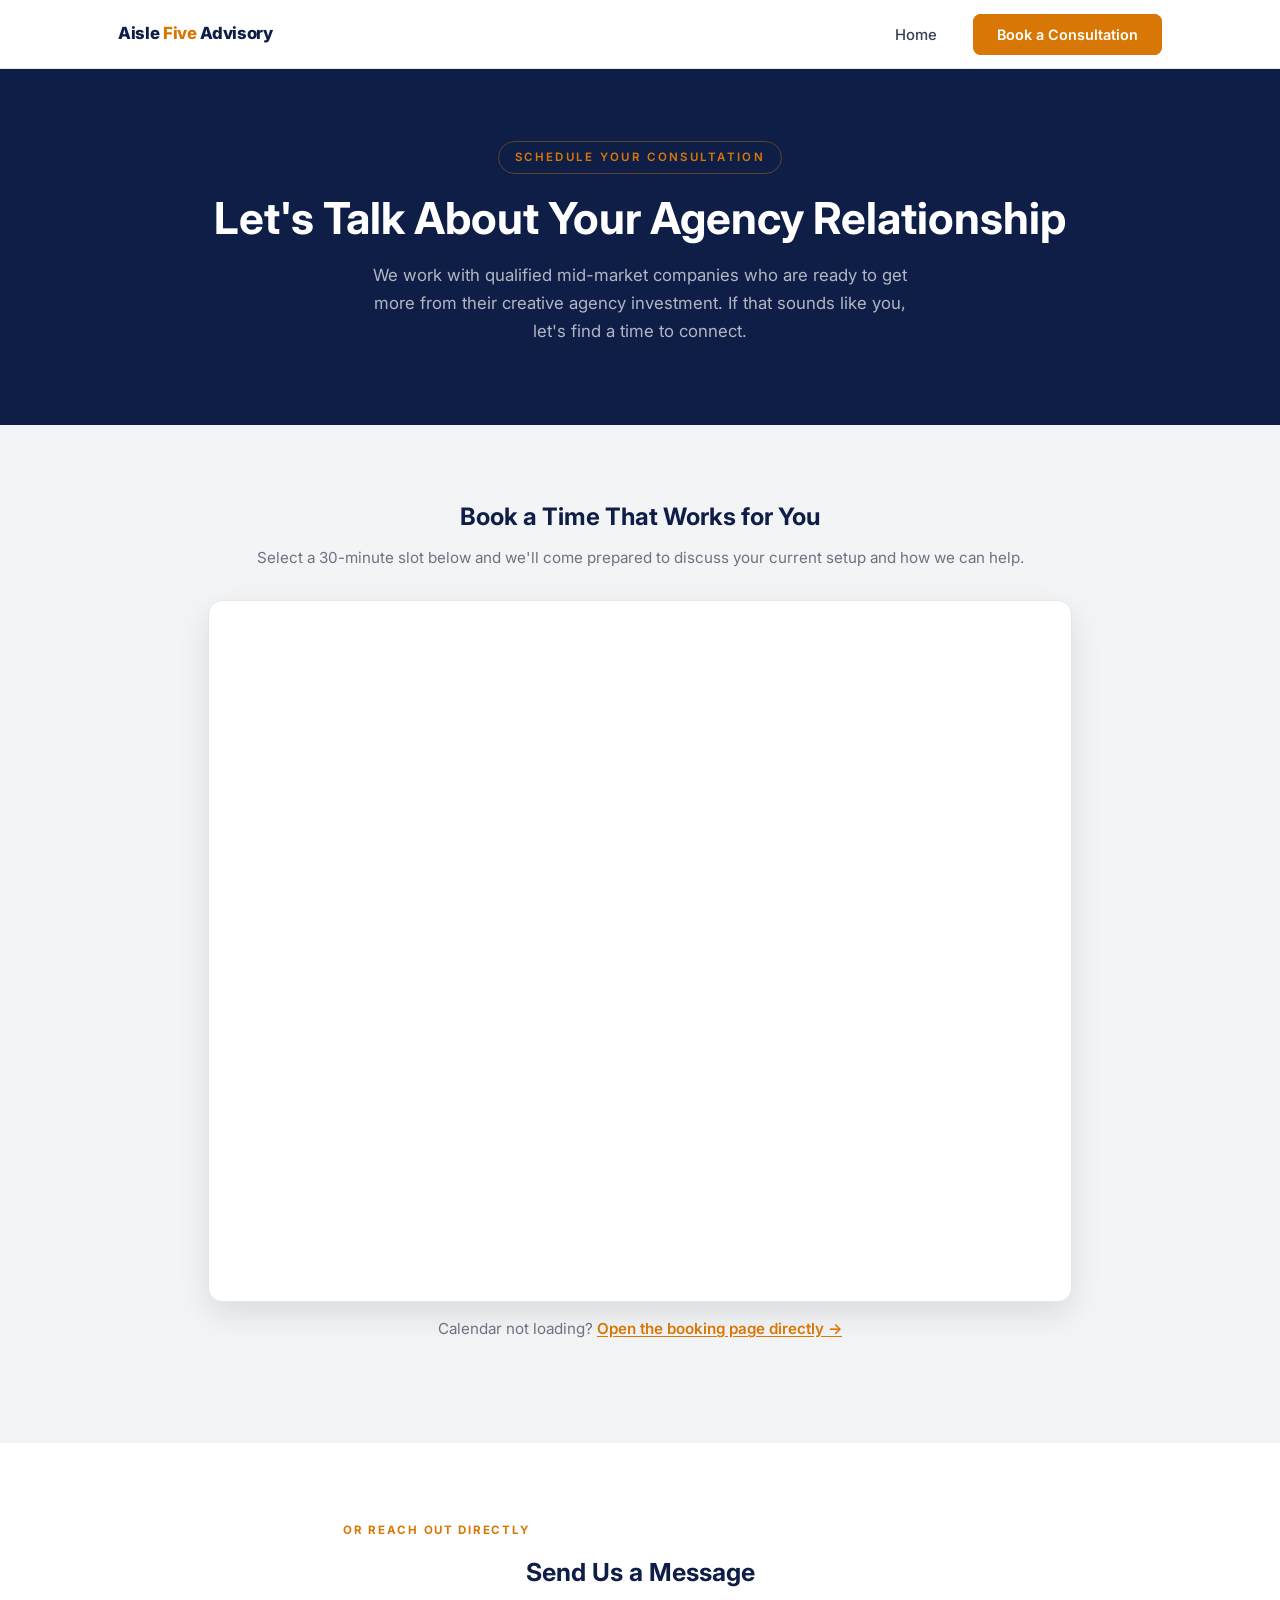
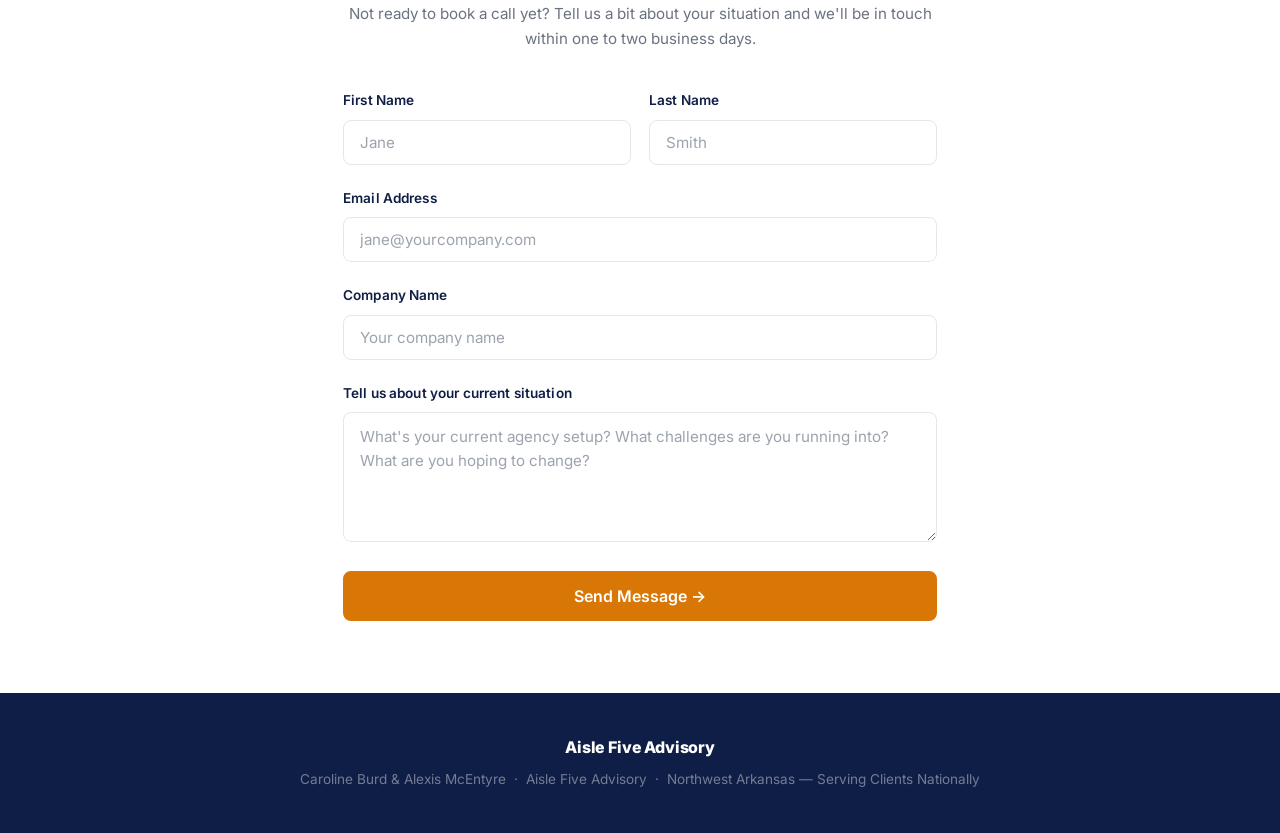
==== contact.html @ 9c091490 "Add files via upload" ====
<!DOCTYPE html>
<html lang="en">
<head>
  <meta charset="UTF-8">
  <meta name="viewport" content="width=device-width, initial-scale=1.0">
  <meta name="description" content="Schedule a consultation with Aisle Five Advisory. Book time directly or send us a message.">
  <title>Aisle Five Advisory | Book a Consultation</title>
  <link rel="preconnect" href="https://fonts.googleapis.com">
  <link rel="preconnect" href="https://fonts.gstatic.com" crossorigin>
  <link href="https://fonts.googleapis.com/css2?family=Inter:wght@300;400;500;600;700;800&display=swap" rel="stylesheet">
  <link rel="stylesheet" href="style.css">
</head>
<body>

  <!-- =====================================================
       NAVIGATION
       ===================================================== -->
  <header class="nav-header" id="nav-header">
    <nav class="nav-container" role="navigation" aria-label="Main navigation">
      <a href="index.html" class="nav-logo">Aisle <span>Five</span> Advisory</a>

      <button
        class="nav-toggle"
        id="nav-toggle"
        aria-label="Toggle navigation menu"
        aria-expanded="false"
        aria-controls="nav-menu">
        <span></span><span></span><span></span>
      </button>

      <ul class="nav-menu" id="nav-menu">
        <li><a href="index.html"   class="nav-link">Home</a></li>
        <li><a href="contact.html" class="nav-cta active">Book a Consultation</a></li>
      </ul>
    </nav>
  </header>

  <main>

    <!-- =====================================================
         CONTACT HERO
         ===================================================== -->
    <section class="contact-hero" aria-label="Contact hero">
      <span class="hero-eyebrow">Schedule Your Consultation</span>
      <h1>Let's Talk About Your Agency Relationship</h1>
      <p>
        We work with qualified mid-market companies who are ready to get more from their
        creative agency investment. If that sounds like you, let's find a time to connect.
      </p>
    </section>

    <!-- =====================================================
         CALENDAR EMBED
         ===================================================== -->
    <section class="calendar-section section-gray" aria-labelledby="calendar-heading">
      <div class="calendar-wrapper">
        <h2 id="calendar-heading">Book a Time That Works for You</h2>
        <p>
          Select a 30-minute slot below and we'll come prepared to discuss your current
          setup and how we can help.
        </p>

        <div class="calendar-embed">
          <iframe
            src="https://calendar.app.google/kXD8Nf6f4nj9oD3R9"
            title="Schedule a consultation with Aisle Five Advisory"
            loading="lazy"
            allowfullscreen>
          </iframe>
        </div>

        <p class="calendar-note">
          Calendar not loading?
          <a href="https://calendar.app.google/kXD8Nf6f4nj9oD3R9" target="_blank" rel="noopener noreferrer">
            Open the booking page directly &rarr;
          </a>
        </p>
      </div>
    </section>

    <!-- =====================================================
         CONTACT FORM
         ===================================================== -->
    <section class="contact-form-section" aria-labelledby="form-heading">
      <div class="contact-form-wrapper">
        <span class="section-label">Or Reach Out Directly</span>
        <h2 id="form-heading">Send Us a Message</h2>
        <p>
          Not ready to book a call yet? Tell us a bit about your situation and
          we'll be in touch within one to two business days.
        </p>

        <form id="contact-form" novalidate aria-label="Contact form">

          <div class="form-row">
            <div class="form-group">
              <label for="first-name">First Name</label>
              <input
                type="text"
                id="first-name"
                name="first_name"
                placeholder="Jane"
                required
                autocomplete="given-name">
            </div>
            <div class="form-group">
              <label for="last-name">Last Name</label>
              <input
                type="text"
                id="last-name"
                name="last_name"
                placeholder="Smith"
                required
                autocomplete="family-name">
            </div>
          </div>

          <div class="form-group">
            <label for="email">Email Address</label>
            <input
              type="email"
              id="email"
              name="email"
              placeholder="jane@yourcompany.com"
              required
              autocomplete="email">
          </div>

          <div class="form-group">
            <label for="company">Company Name</label>
            <input
              type="text"
              id="company"
              name="company"
              placeholder="Your company name"
              autocomplete="organization">
          </div>

          <div class="form-group">
            <label for="message">Tell us about your current situation</label>
            <textarea
              id="message"
              name="message"
              placeholder="What's your current agency setup? What challenges are you running into? What are you hoping to change?"
              required></textarea>
          </div>

          <div class="form-submit">
            <button type="submit" class="btn btn-amber">Send Message &rarr;</button>
          </div>

          <div class="form-success" id="form-success" role="alert" aria-live="polite">
            <strong>Message received!</strong> Thanks for reaching out — we'll be in touch
            within 1–2 business days.
          </div>

        </form>
      </div>
    </section>

  </main>

  <!-- =====================================================
       FOOTER
       ===================================================== -->
  <footer>
    <div class="container">
      <p class="footer-logo">Aisle Five Advisory</p>
      <p>
        Caroline Burd &amp; Alexis McEntyre &nbsp;&middot;&nbsp; Aisle Five Advisory
        &nbsp;&middot;&nbsp; Northwest Arkansas &mdash; Serving Clients Nationally
      </p>
    </div>
  </footer>

  <script src="script.js"></script>
</body>
</html>
---- style.css ----
/* ============================================================
   Aisle Five Advisory — style.css
   ============================================================ */

/* ── Google Fonts ───────────────────────────────────────── */
@import url('https://fonts.googleapis.com/css2?family=Inter:wght@300;400;500;600;700;800&display=swap');

/* ── Design Tokens ──────────────────────────────────────── */
:root {
  --navy:        #0F1E46;
  --amber:       #D97706;
  --amber-dark:  #B45309;
  --amber-light: rgba(217, 119, 6, 0.12);
  --gray-bg:     #F3F4F6;
  --white:       #ffffff;
  --text-body:   #374151;
  --text-muted:  #6b7280;
  --border:      #e5e7eb;
  --shadow-sm:   0 1px 3px rgba(0,0,0,0.08);
  --shadow:      0 4px 14px rgba(0,0,0,0.08);
  --shadow-lg:   0 12px 32px rgba(0,0,0,0.10);
  --radius:      8px;
  --radius-lg:   14px;
  --font:        'Inter', system-ui, -apple-system, sans-serif;
  --max-w:       1100px;
  --ease:        all 0.2s ease;
}

/* ── Reset ──────────────────────────────────────────────── */
*, *::before, *::after { box-sizing: border-box; margin: 0; padding: 0; }
html  { scroll-behavior: smooth; }
body  { font-family: var(--font); color: var(--text-body); line-height: 1.65;
        background: var(--white); -webkit-font-smoothing: antialiased; }
img   { max-width: 100%; display: block; }
a     { text-decoration: none; color: inherit; }
ul    { list-style: none; }
button { font-family: var(--font); }

/* ── Layout Helpers ─────────────────────────────────────── */
.container {
  max-width: var(--max-w);
  margin: 0 auto;
  padding: 0 28px;
}
.section        { padding: 92px 0; }
.section-gray   { background: var(--gray-bg); }
.section-navy   { background: var(--navy); }
.section-white  { background: var(--white); }

/* ── Typography Helpers ─────────────────────────────────── */
.section-label {
  display: inline-block;
  font-size: 0.72rem;
  font-weight: 700;
  letter-spacing: 0.15em;
  text-transform: uppercase;
  color: var(--amber);
  margin-bottom: 12px;
}
.section-title {
  font-size: clamp(1.75rem, 3.5vw, 2.55rem);
  font-weight: 700;
  line-height: 1.22;
  color: var(--navy);
  margin-bottom: 14px;
}
.section-title.light { color: var(--white); }
.section-subtitle {
  font-size: 1.02rem;
  color: var(--text-muted);
  max-width: 600px;
  line-height: 1.7;
  margin-bottom: 52px;
}
.section-subtitle.light { color: rgba(255,255,255,0.68); }

/* ── Buttons ────────────────────────────────────────────── */
.btn {
  display: inline-block;
  padding: 14px 30px;
  border-radius: var(--radius);
  font-size: 0.97rem;
  font-weight: 600;
  cursor: pointer;
  transition: var(--ease);
  border: 2px solid transparent;
  line-height: 1;
  white-space: nowrap;
}
.btn-amber {
  background: var(--amber);
  color: var(--white);
  border-color: var(--amber);
}
.btn-amber:hover {
  background: var(--amber-dark);
  border-color: var(--amber-dark);
  transform: translateY(-1px);
  box-shadow: 0 6px 20px rgba(217,119,6,0.32);
}
.btn-ghost-white {
  background: transparent;
  color: var(--white);
  border-color: rgba(255,255,255,0.55);
}
.btn-ghost-white:hover {
  background: rgba(255,255,255,0.09);
  border-color: var(--white);
}
.btn-navy {
  background: var(--navy);
  color: var(--white);
  border-color: var(--navy);
}
.btn-navy:hover {
  background: #162d6e;
  border-color: #162d6e;
  transform: translateY(-1px);
}

/* ============================================================
   NAVIGATION
   ============================================================ */
.nav-header {
  position: sticky;
  top: 0;
  z-index: 900;
  background: var(--white);
  border-bottom: 1px solid var(--border);
  transition: box-shadow 0.2s ease;
}
.nav-header.scrolled { box-shadow: 0 2px 16px rgba(0,0,0,0.09); }

.nav-container {
  display: flex;
  align-items: center;
  justify-content: space-between;
  max-width: var(--max-w);
  margin: 0 auto;
  padding: 0 28px;
  height: 68px;
}
.nav-logo {
  font-size: 1.05rem;
  font-weight: 800;
  color: var(--navy);
  letter-spacing: -0.02em;
  flex-shrink: 0;
}
.nav-logo span { color: var(--amber); }

.nav-menu {
  display: flex;
  align-items: center;
  gap: 36px;
}
.nav-link {
  font-size: 0.93rem;
  font-weight: 500;
  color: var(--text-body);
  transition: color 0.18s;
}
.nav-link:hover { color: var(--navy); }
.nav-link.active { color: var(--navy); font-weight: 600; }

.nav-cta {
  padding: 10px 22px;
  background: var(--amber);
  color: var(--white) !important;
  border-radius: var(--radius);
  font-weight: 600;
  font-size: 0.9rem;
  transition: var(--ease);
  border: 2px solid var(--amber);
}
.nav-cta:hover {
  background: var(--amber-dark);
  border-color: var(--amber-dark);
  transform: translateY(-1px);
}

.nav-toggle {
  display: none;
  flex-direction: column;
  justify-content: center;
  gap: 5px;
  background: none;
  border: none;
  cursor: pointer;
  padding: 6px;
  border-radius: 6px;
}
.nav-toggle span {
  display: block;
  width: 22px;
  height: 2px;
  background: var(--navy);
  border-radius: 2px;
  transition: var(--ease);
}
.nav-toggle.open span:nth-child(1) { transform: translateY(7px) rotate(45deg); }
.nav-toggle.open span:nth-child(2) { opacity: 0; transform: scaleX(0); }
.nav-toggle.open span:nth-child(3) { transform: translateY(-7px) rotate(-45deg); }

/* ============================================================
   HERO (index.html)
   ============================================================ */
.hero {
  background: var(--navy);
  padding: 110px 28px 120px;
  text-align: center;
  position: relative;
  overflow: hidden;
}
.hero::before {
  content: '';
  position: absolute;
  top: -40%; left: -15%;
  width: 55%; height: 180%;
  background: radial-gradient(ellipse, rgba(217,119,6,0.07) 0%, transparent 68%);
  pointer-events: none;
}
.hero::after {
  content: '';
  position: absolute;
  bottom: -30%; right: -10%;
  width: 50%; height: 150%;
  background: radial-gradient(ellipse, rgba(255,255,255,0.025) 0%, transparent 70%);
  pointer-events: none;
}
.hero-inner {
  position: relative;
  z-index: 1;
  max-width: 780px;
  margin: 0 auto;
}
.hero-eyebrow {
  display: inline-block;
  font-size: 0.72rem;
  font-weight: 600;
  letter-spacing: 0.2em;
  text-transform: uppercase;
  color: var(--amber);
  margin-bottom: 22px;
  padding: 6px 16px;
  border: 1px solid rgba(217,119,6,0.4);
  border-radius: 100px;
}
.hero h1 {
  font-size: clamp(2.4rem, 6.5vw, 4.2rem);
  font-weight: 800;
  color: var(--white);
  letter-spacing: -0.025em;
  line-height: 1.08;
  margin-bottom: 22px;
}
.hero-subtitle {
  font-size: clamp(1rem, 2vw, 1.22rem);
  color: rgba(255,255,255,0.72);
  max-width: 560px;
  margin: 0 auto 42px;
  line-height: 1.65;
}
.hero-actions {
  display: flex;
  gap: 14px;
  justify-content: center;
  flex-wrap: wrap;
}

/* ============================================================
   PAIN POINTS SECTION
   ============================================================ */
.pain-grid {
  display: grid;
  grid-template-columns: repeat(2, 1fr);
  gap: 22px;
}
.pain-card {
  background: var(--white);
  border: 1px solid var(--border);
  border-radius: var(--radius-lg);
  padding: 32px 28px;
  transition: var(--ease);
  position: relative;
  overflow: hidden;
}
.pain-card::after {
  content: '';
  position: absolute;
  top: 0; left: 0; right: 0;
  height: 3px;
  background: var(--amber);
  transform: scaleX(0);
  transform-origin: left;
  transition: transform 0.25s ease;
}
.pain-card:hover { box-shadow: var(--shadow-lg); transform: translateY(-3px); }
.pain-card:hover::after { transform: scaleX(1); }
.pain-icon {
  font-size: 1.65rem;
  margin-bottom: 14px;
  line-height: 1;
}
.pain-card h3 {
  font-size: 1rem;
  font-weight: 700;
  color: var(--navy);
  margin-bottom: 10px;
  line-height: 1.38;
}
.pain-card p {
  font-size: 0.91rem;
  color: var(--text-muted);
  line-height: 1.65;
}

/* ============================================================
   MARKET GAP SECTION
   ============================================================ */
.gap-grid {
  display: grid;
  grid-template-columns: 1fr 1fr;
  gap: 64px;
  align-items: center;
}
.gap-text h2 {
  font-size: clamp(1.7rem, 2.8vw, 2.3rem);
  font-weight: 700;
  color: var(--white);
  line-height: 1.24;
  margin-bottom: 20px;
}
.gap-text p {
  color: rgba(255,255,255,0.68);
  font-size: 0.97rem;
  line-height: 1.72;
  margin-bottom: 14px;
}
.gap-text p:last-child { margin-bottom: 0; }
.gap-callout {
  background: rgba(217,119,6,0.1);
  border: 1px solid rgba(217,119,6,0.28);
  border-radius: var(--radius-lg);
  padding: 32px 28px;
}
.gap-callout-label {
  font-size: 0.7rem;
  font-weight: 700;
  letter-spacing: 0.15em;
  text-transform: uppercase;
  color: var(--amber);
  margin-bottom: 20px;
  display: block;
}
.gap-item {
  display: flex;
  align-items: flex-start;
  gap: 12px;
  margin-bottom: 16px;
}
.gap-item:last-child { margin-bottom: 0; }
.gap-dot {
  width: 7px; height: 7px;
  border-radius: 50%;
  background: var(--amber);
  margin-top: 8px;
  flex-shrink: 0;
}
.gap-item p {
  color: rgba(255,255,255,0.78);
  font-size: 0.93rem;
  line-height: 1.55;
  margin: 0;
}

/* ============================================================
   COMPARISON TABLE
   ============================================================ */
.comp-table {
  border-radius: var(--radius-lg);
  overflow: hidden;
  box-shadow: var(--shadow-lg);
  border: 1px solid var(--border);
  margin-top: 48px;
}
.comp-thead {
  display: grid;
  grid-template-columns: 1.1fr 2fr 2fr;
  background: var(--navy);
}
.comp-th {
  padding: 15px 24px;
  font-size: 0.75rem;
  font-weight: 700;
  letter-spacing: 0.1em;
  text-transform: uppercase;
}
.th-stage  { color: rgba(255,255,255,0.35); }
.th-without { color: #fca5a5; border-left: 1px solid rgba(255,255,255,0.08); }
.th-with    { color: #6ee7b7; border-left: 1px solid rgba(255,255,255,0.08); }

.comp-tr {
  display: grid;
  grid-template-columns: 1.1fr 2fr 2fr;
  border-bottom: 1px solid var(--border);
}
.comp-tr:last-child { border-bottom: none; }
.comp-tr:nth-child(even) { background: #fafafa; }
.comp-tr:nth-child(odd)  { background: var(--white); }

.comp-td { padding: 20px 24px; font-size: 0.92rem; line-height: 1.55; }
.td-stage {
  font-weight: 700;
  font-size: 0.77rem;
  letter-spacing: 0.1em;
  text-transform: uppercase;
  color: var(--navy);
  display: flex;
  align-items: center;
}
.td-without {
  color: #7f1d1d;
  background: rgba(254,242,242,0.55) !important;
  border-left: 1px solid var(--border);
  border-right: 1px solid var(--border);
}
.td-with {
  color: #064e3b;
  background: rgba(236,253,245,0.55) !important;
}

/* ============================================================
   SERVICES SECTION
   ============================================================ */
.services-grid {
  display: grid;
  grid-template-columns: repeat(3, 1fr);
  gap: 22px;
}
.service-card {
  background: var(--white);
  border: 1px solid var(--border);
  border-radius: var(--radius-lg);
  padding: 36px 26px;
  transition: var(--ease);
}
.service-card:hover {
  box-shadow: var(--shadow-lg);
  transform: translateY(-4px);
  border-color: var(--amber);
}
.service-badge {
  display: inline-block;
  background: var(--navy);
  color: var(--amber);
  font-size: 0.68rem;
  font-weight: 800;
  letter-spacing: 0.16em;
  text-transform: uppercase;
  padding: 5px 12px;
  border-radius: 100px;
  margin-bottom: 18px;
}
.service-card h3 {
  font-size: 1.17rem;
  font-weight: 700;
  color: var(--navy);
  margin-bottom: 12px;
  line-height: 1.3;
}
.service-card > p {
  font-size: 0.92rem;
  color: var(--text-muted);
  line-height: 1.67;
  margin-bottom: 20px;
}
.service-features { display: flex; flex-direction: column; gap: 9px; }
.service-feature {
  display: flex;
  align-items: flex-start;
  gap: 9px;
  font-size: 0.87rem;
  color: var(--text-body);
  line-height: 1.45;
}
.service-feature::before {
  content: '→';
  color: var(--amber);
  font-weight: 700;
  flex-shrink: 0;
  margin-top: 1px;
}

/* ============================================================
   TEAM SECTION
   ============================================================ */
.team-grid {
  display: grid;
  grid-template-columns: repeat(2, 1fr);
  gap: 28px;
  max-width: 820px;
  margin: 0 auto;
}
.team-card {
  background: var(--white);
  border: 1px solid var(--border);
  border-radius: var(--radius-lg);
  padding: 38px 30px;
  text-align: center;
  transition: var(--ease);
}
.team-card:hover { box-shadow: var(--shadow-lg); transform: translateY(-3px); }
.team-avatar {
  width: 120px; height: 120px;
  border-radius: 50%;
  overflow: hidden;
  margin: 0 auto 22px;
  border: 3px solid var(--amber);
  box-shadow: 0 4px 16px rgba(0,0,0,0.12);
  flex-shrink: 0;
}
.team-avatar img {
  width: 100%;
  height: 100%;
  object-fit: cover;
  object-position: center top;
  display: block;
}
.team-card h3 {
  font-size: 1.18rem;
  font-weight: 700;
  color: var(--navy);
  margin-bottom: 5px;
}
.team-role {
  font-size: 0.78rem;
  font-weight: 700;
  color: var(--amber);
  text-transform: uppercase;
  letter-spacing: 0.1em;
  margin-bottom: 16px;
}
.team-card p { font-size: 0.91rem; color: var(--text-muted); line-height: 1.68; }

/* ============================================================
   CTA BANNER
   ============================================================ */
.cta-banner {
  background: var(--amber);
  padding: 72px 28px;
  text-align: center;
}
.cta-banner h2 {
  font-size: clamp(1.45rem, 3vw, 2.1rem);
  font-weight: 700;
  color: var(--white);
  margin-bottom: 12px;
  line-height: 1.28;
}
.cta-banner p {
  color: rgba(255,255,255,0.82);
  font-size: 1.02rem;
  margin-bottom: 32px;
}
.cta-banner .btn-navy { box-shadow: 0 6px 22px rgba(15,30,70,0.25); }

/* ============================================================
   FOOTER
   ============================================================ */
footer {
  background: var(--navy);
  padding: 42px 28px;
  text-align: center;
}
.footer-logo {
  font-size: 1rem;
  font-weight: 800;
  color: var(--white);
  margin-bottom: 8px;
  letter-spacing: -0.01em;
}
footer p {
  color: rgba(255,255,255,0.42);
  font-size: 0.85rem;
  line-height: 1.6;
}

/* ============================================================
   CONTACT PAGE — HERO
   ============================================================ */
.contact-hero {
  background: var(--navy);
  padding: 72px 28px 80px;
  text-align: center;
}
.contact-hero .hero-eyebrow { margin-bottom: 18px; }
.contact-hero h1 {
  font-size: clamp(1.75rem, 4vw, 2.75rem);
  font-weight: 700;
  color: var(--white);
  margin-bottom: 16px;
  line-height: 1.2;
}
.contact-hero p {
  color: rgba(255,255,255,0.68);
  font-size: 1.05rem;
  max-width: 560px;
  margin: 0 auto;
  line-height: 1.68;
}

/* ── Calendar Embed ─────────────────────────────────────── */
.calendar-section { padding: 72px 0; }
.calendar-wrapper {
  max-width: 920px;
  margin: 0 auto;
  padding: 0 28px;
}
.calendar-wrapper h2 {
  font-size: 1.5rem;
  font-weight: 700;
  color: var(--navy);
  text-align: center;
  margin-bottom: 8px;
}
.calendar-wrapper > p {
  text-align: center;
  color: var(--text-muted);
  font-size: 0.95rem;
  margin-bottom: 30px;
}
.calendar-embed {
  border-radius: var(--radius-lg);
  overflow: hidden;
  box-shadow: var(--shadow-lg);
  border: 1px solid var(--border);
  background: var(--white);
}
.calendar-embed iframe {
  display: block;
  width: 100%;
  height: 700px;
  border: none;
}
.calendar-note {
  text-align: center;
  margin-top: 14px;
  font-size: 0.87rem;
  color: var(--text-muted);
}
.calendar-note a {
  color: var(--amber);
  font-weight: 600;
  text-decoration: underline;
  text-underline-offset: 2px;
}
.calendar-note a:hover { color: var(--amber-dark); }

/* ── Contact Form ───────────────────────────────────────── */
.contact-form-section { padding: 72px 0; }
.contact-form-wrapper {
  max-width: 650px;
  margin: 0 auto;
  padding: 0 28px;
}
.contact-form-wrapper h2 {
  font-size: 1.55rem;
  font-weight: 700;
  color: var(--navy);
  text-align: center;
  margin-bottom: 8px;
}
.contact-form-wrapper > p {
  text-align: center;
  color: var(--text-muted);
  font-size: 0.95rem;
  margin-bottom: 38px;
}
.form-row {
  display: grid;
  grid-template-columns: 1fr 1fr;
  gap: 18px;
}
.form-group { margin-bottom: 22px; }
.form-group label {
  display: block;
  font-size: 0.85rem;
  font-weight: 600;
  color: var(--navy);
  margin-bottom: 8px;
  letter-spacing: 0.01em;
}
.form-group input,
.form-group textarea {
  width: 100%;
  padding: 12px 16px;
  border: 1.5px solid var(--border);
  border-radius: var(--radius);
  font-family: var(--font);
  font-size: 0.95rem;
  color: var(--text-body);
  background: var(--white);
  transition: border-color 0.2s, box-shadow 0.2s;
  outline: none;
  -webkit-appearance: none;
}
.form-group input::placeholder,
.form-group textarea::placeholder { color: #9ca3af; }
.form-group input:focus,
.form-group textarea:focus {
  border-color: var(--amber);
  box-shadow: 0 0 0 3px rgba(217,119,6,0.1);
}
.form-group input.error,
.form-group textarea.error {
  border-color: #dc2626;
  box-shadow: 0 0 0 3px rgba(220,38,38,0.08);
}
.form-group textarea {
  resize: vertical;
  min-height: 130px;
  line-height: 1.6;
}
.form-submit { margin-top: 6px; }
.form-submit .btn { width: 100%; padding: 15px; font-size: 1rem; text-align: center; }
.form-success {
  display: none;
  background: #ecfdf5;
  border: 1px solid #a7f3d0;
  border-radius: var(--radius-lg);
  padding: 22px 24px;
  text-align: center;
  color: #065f46;
  font-size: 0.95rem;
  margin-top: 20px;
  line-height: 1.55;
}

/* ============================================================
   RESPONSIVE — Tablet (≤ 900px)
   ============================================================ */
@media (max-width: 900px) {
  .services-grid { grid-template-columns: 1fr; max-width: 560px; margin: 0 auto; }
  .gap-grid      { grid-template-columns: 1fr; gap: 36px; }
}

/* ============================================================
   RESPONSIVE — Mobile (≤ 700px)
   ============================================================ */
@media (max-width: 700px) {
  .nav-toggle  { display: flex; }
  .nav-menu {
    display: none;
    position: absolute;
    top: 68px;
    left: 0; right: 0;
    background: var(--white);
    flex-direction: column;
    align-items: stretch;
    padding: 16px 22px 24px;
    border-bottom: 1px solid var(--border);
    box-shadow: 0 10px 28px rgba(0,0,0,0.09);
    gap: 0;
  }
  .nav-menu.open { display: flex; }
  .nav-link {
    padding: 14px 0;
    border-bottom: 1px solid var(--border);
    display: block;
  }
  .nav-cta {
    margin-top: 12px;
    text-align: center;
    padding: 13px 22px;
    border-radius: var(--radius);
    border: none;
  }

  .section { padding: 64px 0; }

  /* Pain points: 2 col → 1 col */
  .pain-grid { grid-template-columns: 1fr; }

  /* Team: 2 col → 1 col */
  .team-grid { grid-template-columns: 1fr; max-width: 400px; }

  /* Services already handled at 900px */

  /* Form row: 2 col → 1 col */
  .form-row { grid-template-columns: 1fr; }

  /* Calendar iframe height */
  .calendar-embed iframe { height: 550px; }

  /* Hero actions: stack */
  .hero-actions { flex-direction: column; align-items: center; }
  .hero-actions .btn { width: 100%; max-width: 320px; text-align: center; }
}

/* ============================================================
   RESPONSIVE — Comparison Table
   ============================================================ */
@media (max-width: 640px) {
  .comp-thead { display: none; }
  .comp-tr {
    display: block;
    margin-bottom: 14px;
    border: 1px solid var(--border);
    border-radius: var(--radius-lg);
    overflow: hidden;
    background: var(--white) !important;
  }
  .td-stage {
    display: block;
    background: var(--navy);
    color: var(--amber);
    padding: 10px 18px;
    font-size: 0.75rem;
    letter-spacing: 0.1em;
  }
  .td-without,
  .td-with {
    display: block;
    border: none !important;
    background: transparent !important;
    padding: 16px 18px;
  }
  .td-without { border-bottom: 1px solid var(--border) !important; }
  .td-without::before {
    content: attr(data-label);
    display: block;
    font-weight: 700;
    font-size: 0.68rem;
    letter-spacing: 0.09em;
    text-transform: uppercase;
    color: #dc2626;
    margin-bottom: 6px;
  }
  .td-with::before {
    content: attr(data-label);
    display: block;
    font-weight: 700;
    font-size: 0.68rem;
    letter-spacing: 0.09em;
    text-transform: uppercase;
    color: #059669;
    margin-bottom: 6px;
  }
}
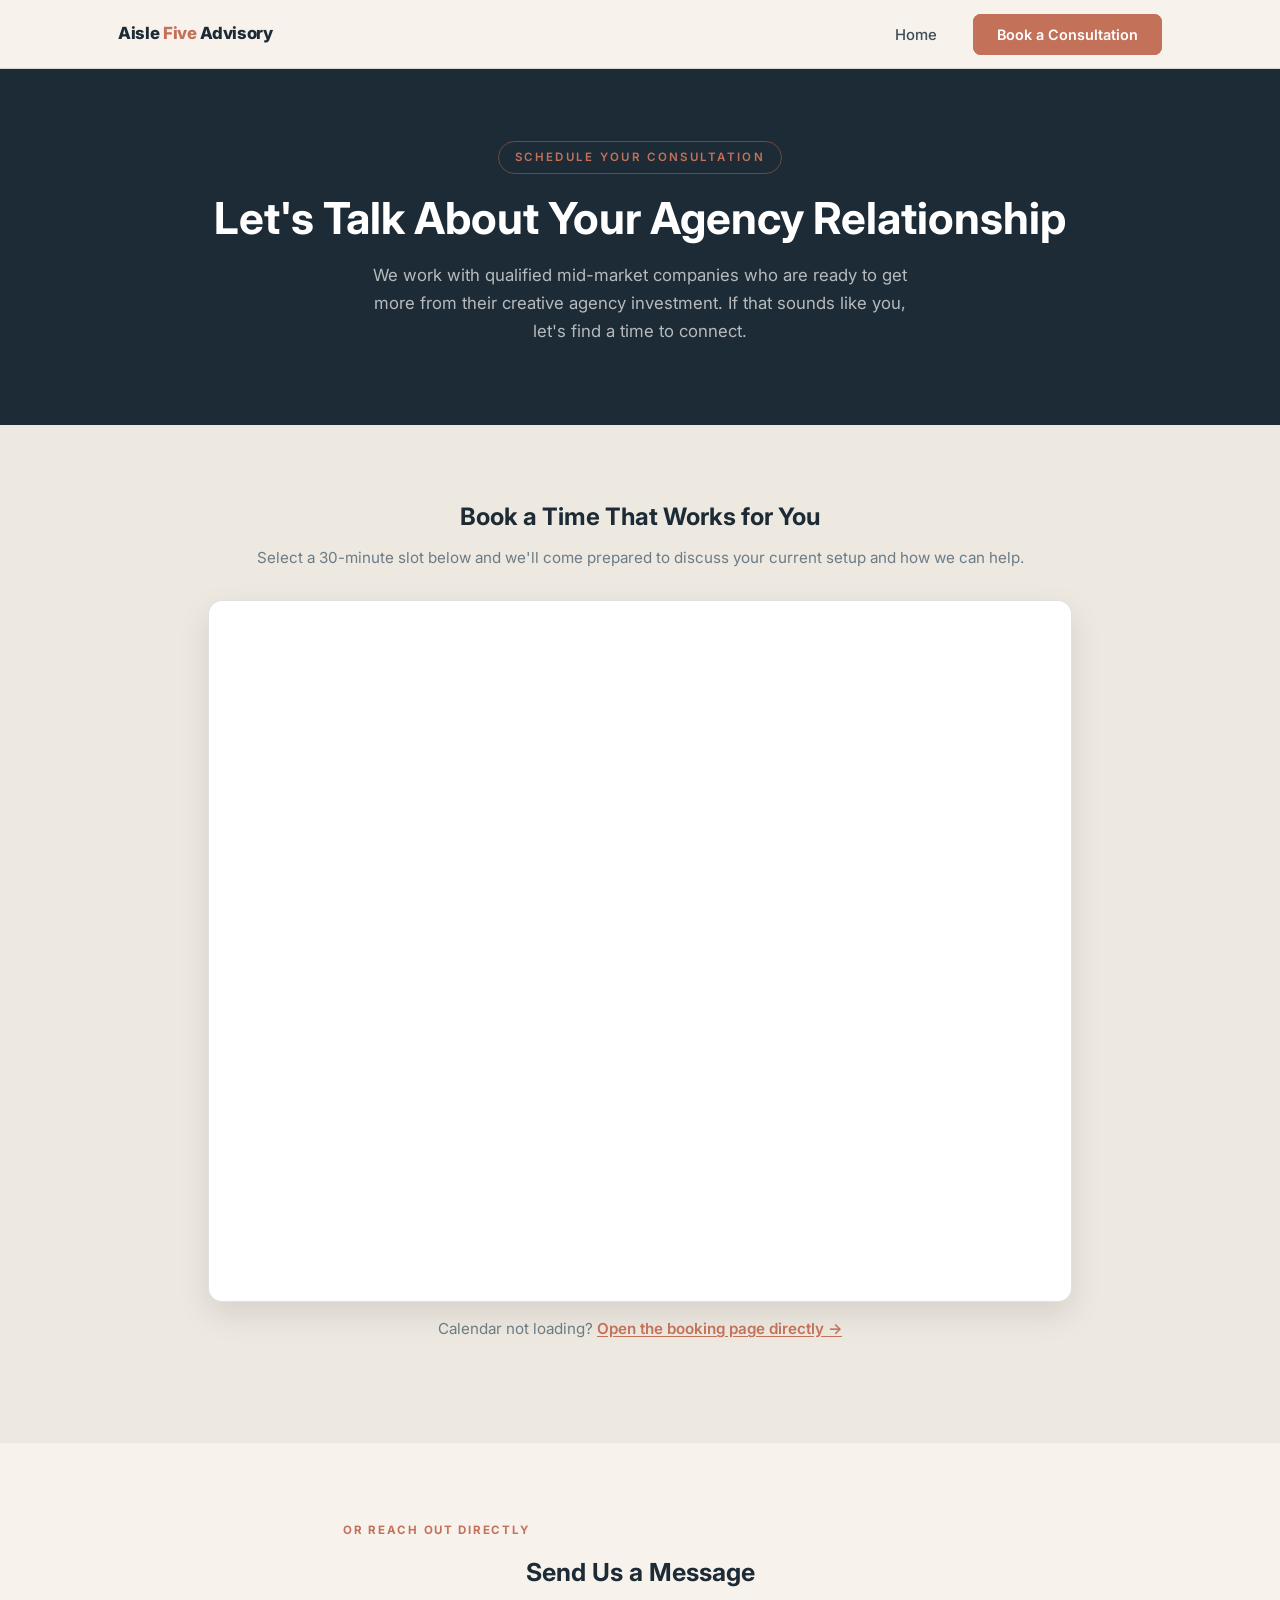
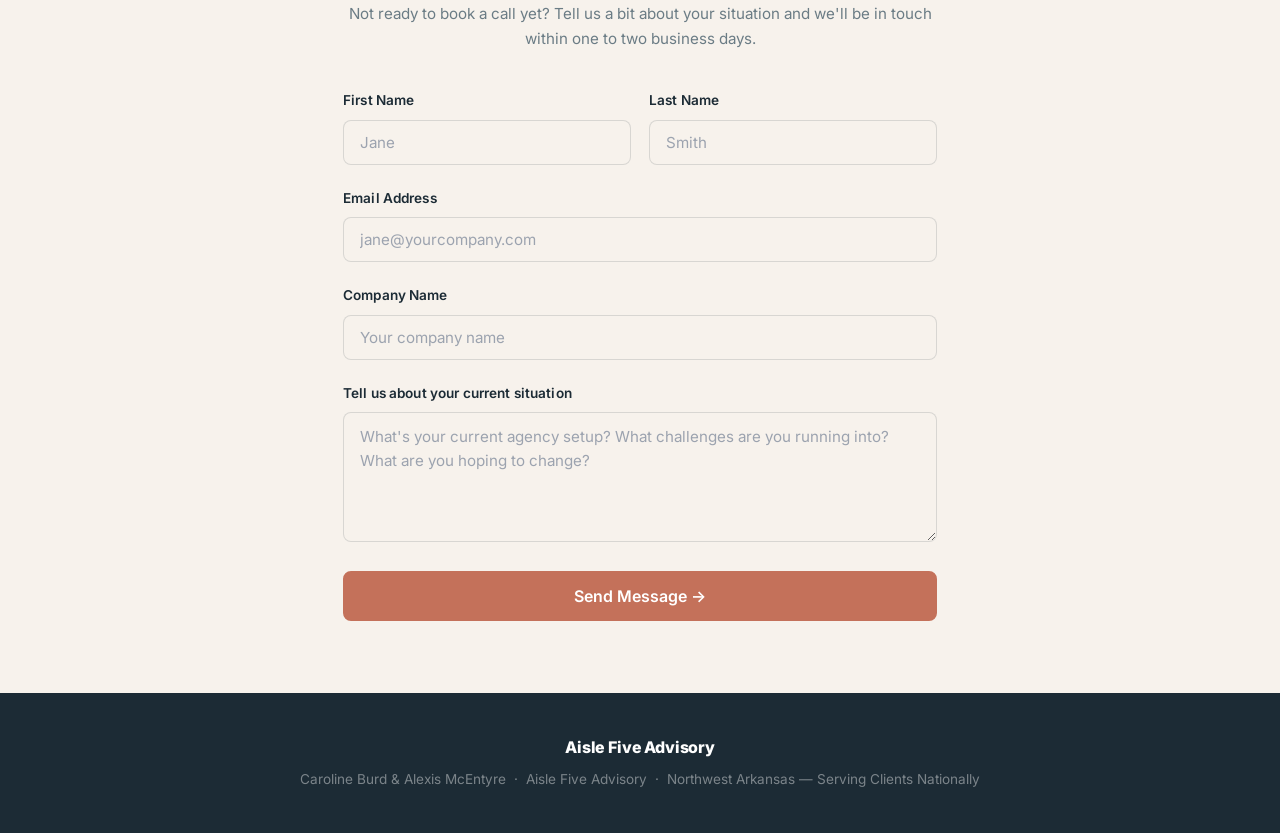
==== commit a45bcc8b: "Update contact.html added new style" ====
--- a/contact.html
+++ b/contact.html
@@ -8,7 +8,7 @@
   <link rel="preconnect" href="https://fonts.googleapis.com">
   <link rel="preconnect" href="https://fonts.gstatic.com" crossorigin>
   <link href="https://fonts.googleapis.com/css2?family=Inter:wght@300;400;500;600;700;800&display=swap" rel="stylesheet">
-  <link rel="stylesheet" href="style.css">
+  <link rel="stylesheet" href="style.css?v=2">
 </head>
 <body>
 
--- a/style.css
+++ b/style.css
@@ -1,21 +1,24 @@
 /* ============================================================
-   Aisle Five Advisory — style.css
-   ============================================================ */
-
-/* ── Google Fonts ───────────────────────────────────────── */
+   Aisle Five Advisory â€” style.css
+   ============================================================ */
+
+/* â”€â”€ Google Fonts â”€â”€â”€â”€â”€â”€â”€â”€â”€â”€â”€â”€â”€â”€â”€â”€â”€â”€â”€â”€â”€â”€â”€â”€â”€â”€â”€â”€â”€â”€â”€â”€â”€â”€â”€â”€â”€â”€â”€â”€â”€ */
 @import url('https://fonts.googleapis.com/css2?family=Inter:wght@300;400;500;600;700;800&display=swap');
 
-/* ── Design Tokens ──────────────────────────────────────── */
+/* â”€â”€ Design Tokens â”€â”€â”€â”€â”€â”€â”€â”€â”€â”€â”€â”€â”€â”€â”€â”€â”€â”€â”€â”€â”€â”€â”€â”€â”€â”€â”€â”€â”€â”€â”€â”€â”€â”€â”€â”€â”€â”€â”€â”€ */
 :root {
-  --navy:        #0F1E46;
-  --amber:       #D97706;
-  --amber-dark:  #B45309;
-  --amber-light: rgba(217, 119, 6, 0.12);
-  --gray-bg:     #F3F4F6;
+  --navy:        #1C2B35;   /* deep dark teal-navy */
+  --amber:       #C4715A;   /* terracotta coral â€” primary accent */
+  --amber-dark:  #a85e49;   /* darker coral for hover */
+  --amber-light: rgba(196, 113, 90, 0.12);
+  --gold:        #B8924A;   /* warm gold â€” secondary accent */
+  --cream:       #F7F2EC;   /* off-white â€” page background */
+  --steel:       #8BAAB8;   /* muted steel blue â€” body on dark */
+  --gray-bg:     #EDE8E0;   /* warm mist â€” section background */
   --white:       #ffffff;
-  --text-body:   #374151;
-  --text-muted:  #6b7280;
-  --border:      #e5e7eb;
+  --text-body:   #3D4E57;
+  --text-muted:  #6B7C85;   /* slate */
+  --border:      rgba(28,43,53,0.14);
   --shadow-sm:   0 1px 3px rgba(0,0,0,0.08);
   --shadow:      0 4px 14px rgba(0,0,0,0.08);
   --shadow-lg:   0 12px 32px rgba(0,0,0,0.10);
@@ -26,17 +29,17 @@
   --ease:        all 0.2s ease;
 }
 
-/* ── Reset ──────────────────────────────────────────────── */
+/* â”€â”€ Reset â”€â”€â”€â”€â”€â”€â”€â”€â”€â”€â”€â”€â”€â”€â”€â”€â”€â”€â”€â”€â”€â”€â”€â”€â”€â”€â”€â”€â”€â”€â”€â”€â”€â”€â”€â”€â”€â”€â”€â”€â”€â”€â”€â”€â”€â”€â”€â”€ */
 *, *::before, *::after { box-sizing: border-box; margin: 0; padding: 0; }
 html  { scroll-behavior: smooth; }
 body  { font-family: var(--font); color: var(--text-body); line-height: 1.65;
-        background: var(--white); -webkit-font-smoothing: antialiased; }
+        background: var(--cream); -webkit-font-smoothing: antialiased; }
 img   { max-width: 100%; display: block; }
 a     { text-decoration: none; color: inherit; }
 ul    { list-style: none; }
 button { font-family: var(--font); }
 
-/* ── Layout Helpers ─────────────────────────────────────── */
+/* â”€â”€ Layout Helpers â”€â”€â”€â”€â”€â”€â”€â”€â”€â”€â”€â”€â”€â”€â”€â”€â”€â”€â”€â”€â”€â”€â”€â”€â”€â”€â”€â”€â”€â”€â”€â”€â”€â”€â”€â”€â”€â”€â”€ */
 .container {
   max-width: var(--max-w);
   margin: 0 auto;
@@ -45,9 +48,9 @@
 .section        { padding: 92px 0; }
 .section-gray   { background: var(--gray-bg); }
 .section-navy   { background: var(--navy); }
-.section-white  { background: var(--white); }
-
-/* ── Typography Helpers ─────────────────────────────────── */
+.section-white  { background: var(--cream); }
+
+/* â”€â”€ Typography Helpers â”€â”€â”€â”€â”€â”€â”€â”€â”€â”€â”€â”€â”€â”€â”€â”€â”€â”€â”€â”€â”€â”€â”€â”€â”€â”€â”€â”€â”€â”€â”€â”€â”€â”€â”€ */
 .section-label {
   display: inline-block;
   font-size: 0.72rem;
@@ -74,7 +77,7 @@
 }
 .section-subtitle.light { color: rgba(255,255,255,0.68); }
 
-/* ── Buttons ────────────────────────────────────────────── */
+/* â”€â”€ Buttons â”€â”€â”€â”€â”€â”€â”€â”€â”€â”€â”€â”€â”€â”€â”€â”€â”€â”€â”€â”€â”€â”€â”€â”€â”€â”€â”€â”€â”€â”€â”€â”€â”€â”€â”€â”€â”€â”€â”€â”€â”€â”€â”€â”€â”€â”€ */
 .btn {
   display: inline-block;
   padding: 14px 30px;
@@ -125,7 +128,7 @@
   position: sticky;
   top: 0;
   z-index: 900;
-  background: var(--white);
+  background: var(--cream);
   border-bottom: 1px solid var(--border);
   transition: box-shadow 0.2s ease;
 }
@@ -217,7 +220,7 @@
   position: absolute;
   top: -40%; left: -15%;
   width: 55%; height: 180%;
-  background: radial-gradient(ellipse, rgba(217,119,6,0.07) 0%, transparent 68%);
+  background: radial-gradient(ellipse, rgba(196,113,90,0.09) 0%, transparent 68%);
   pointer-events: none;
 }
 .hero::after {
@@ -225,7 +228,7 @@
   position: absolute;
   bottom: -30%; right: -10%;
   width: 50%; height: 150%;
-  background: radial-gradient(ellipse, rgba(255,255,255,0.025) 0%, transparent 70%);
+  background: radial-gradient(ellipse, rgba(184,146,74,0.05) 0%, transparent 70%);
   pointer-events: none;
 }
 .hero-inner {
@@ -243,7 +246,7 @@
   color: var(--amber);
   margin-bottom: 22px;
   padding: 6px 16px;
-  border: 1px solid rgba(217,119,6,0.4);
+  border: 1px solid rgba(196,113,90,0.45);
   border-radius: 100px;
 }
 .hero h1 {
@@ -277,7 +280,7 @@
   gap: 22px;
 }
 .pain-card {
-  background: var(--white);
+  background: var(--cream);
   border: 1px solid var(--border);
   border-radius: var(--radius-lg);
   padding: 32px 28px;
@@ -339,8 +342,8 @@
 }
 .gap-text p:last-child { margin-bottom: 0; }
 .gap-callout {
-  background: rgba(217,119,6,0.1);
-  border: 1px solid rgba(217,119,6,0.28);
+  background: rgba(196,113,90,0.1);
+  border: 1px solid rgba(196,113,90,0.28);
   border-radius: var(--radius-lg);
   padding: 32px 28px;
 }
@@ -406,8 +409,8 @@
   border-bottom: 1px solid var(--border);
 }
 .comp-tr:last-child { border-bottom: none; }
-.comp-tr:nth-child(even) { background: #fafafa; }
-.comp-tr:nth-child(odd)  { background: var(--white); }
+.comp-tr:nth-child(even) { background: var(--gray-bg); }
+.comp-tr:nth-child(odd)  { background: var(--cream); }
 
 .comp-td { padding: 20px 24px; font-size: 0.92rem; line-height: 1.55; }
 .td-stage {
@@ -439,7 +442,7 @@
   gap: 22px;
 }
 .service-card {
-  background: var(--white);
+  background: var(--cream);
   border: 1px solid var(--border);
   border-radius: var(--radius-lg);
   padding: 36px 26px;
@@ -485,7 +488,7 @@
   line-height: 1.45;
 }
 .service-feature::before {
-  content: '→';
+  content: 'â†’';
   color: var(--amber);
   font-weight: 700;
   flex-shrink: 0;
@@ -503,7 +506,7 @@
   margin: 0 auto;
 }
 .team-card {
-  background: var(--white);
+  background: var(--cream);
   border: 1px solid var(--border);
   border-radius: var(--radius-lg);
   padding: 38px 30px;
@@ -536,7 +539,7 @@
 .team-role {
   font-size: 0.78rem;
   font-weight: 700;
-  color: var(--amber);
+  color: var(--gold);
   text-transform: uppercase;
   letter-spacing: 0.1em;
   margin-bottom: 16px;
@@ -587,7 +590,7 @@
 }
 
 /* ============================================================
-   CONTACT PAGE — HERO
+   CONTACT PAGE â€” HERO
    ============================================================ */
 .contact-hero {
   background: var(--navy);
@@ -610,7 +613,7 @@
   line-height: 1.68;
 }
 
-/* ── Calendar Embed ─────────────────────────────────────── */
+/* â”€â”€ Calendar Embed â”€â”€â”€â”€â”€â”€â”€â”€â”€â”€â”€â”€â”€â”€â”€â”€â”€â”€â”€â”€â”€â”€â”€â”€â”€â”€â”€â”€â”€â”€â”€â”€â”€â”€â”€â”€â”€â”€â”€ */
 .calendar-section { padding: 72px 0; }
 .calendar-wrapper {
   max-width: 920px;
@@ -657,7 +660,7 @@
 }
 .calendar-note a:hover { color: var(--amber-dark); }
 
-/* ── Contact Form ───────────────────────────────────────── */
+/* â”€â”€ Contact Form â”€â”€â”€â”€â”€â”€â”€â”€â”€â”€â”€â”€â”€â”€â”€â”€â”€â”€â”€â”€â”€â”€â”€â”€â”€â”€â”€â”€â”€â”€â”€â”€â”€â”€â”€â”€â”€â”€â”€â”€â”€ */
 .contact-form-section { padding: 72px 0; }
 .contact-form-wrapper {
   max-width: 650px;
@@ -700,7 +703,7 @@
   font-family: var(--font);
   font-size: 0.95rem;
   color: var(--text-body);
-  background: var(--white);
+  background: var(--cream);
   transition: border-color 0.2s, box-shadow 0.2s;
   outline: none;
   -webkit-appearance: none;
@@ -710,7 +713,7 @@
 .form-group input:focus,
 .form-group textarea:focus {
   border-color: var(--amber);
-  box-shadow: 0 0 0 3px rgba(217,119,6,0.1);
+  box-shadow: 0 0 0 3px rgba(196,113,90,0.12);
 }
 .form-group input.error,
 .form-group textarea.error {
@@ -738,7 +741,7 @@
 }
 
 /* ============================================================
-   RESPONSIVE — Tablet (≤ 900px)
+   RESPONSIVE â€” Tablet (â‰¤ 900px)
    ============================================================ */
 @media (max-width: 900px) {
   .services-grid { grid-template-columns: 1fr; max-width: 560px; margin: 0 auto; }
@@ -746,7 +749,7 @@
 }
 
 /* ============================================================
-   RESPONSIVE — Mobile (≤ 700px)
+   RESPONSIVE â€” Mobile (â‰¤ 700px)
    ============================================================ */
 @media (max-width: 700px) {
   .nav-toggle  { display: flex; }
@@ -755,7 +758,7 @@
     position: absolute;
     top: 68px;
     left: 0; right: 0;
-    background: var(--white);
+    background: var(--cream);
     flex-direction: column;
     align-items: stretch;
     padding: 16px 22px 24px;
@@ -779,15 +782,15 @@
 
   .section { padding: 64px 0; }
 
-  /* Pain points: 2 col → 1 col */
+  /* Pain points: 2 col â†’ 1 col */
   .pain-grid { grid-template-columns: 1fr; }
 
-  /* Team: 2 col → 1 col */
+  /* Team: 2 col â†’ 1 col */
   .team-grid { grid-template-columns: 1fr; max-width: 400px; }
 
   /* Services already handled at 900px */
 
-  /* Form row: 2 col → 1 col */
+  /* Form row: 2 col â†’ 1 col */
   .form-row { grid-template-columns: 1fr; }
 
   /* Calendar iframe height */
@@ -799,7 +802,7 @@
 }
 
 /* ============================================================
-   RESPONSIVE — Comparison Table
+   RESPONSIVE â€” Comparison Table
    ============================================================ */
 @media (max-width: 640px) {
   .comp-thead { display: none; }
@@ -809,7 +812,7 @@
     border: 1px solid var(--border);
     border-radius: var(--radius-lg);
     overflow: hidden;
-    background: var(--white) !important;
+    background: var(--cream) !important;
   }
   .td-stage {
     display: block;
